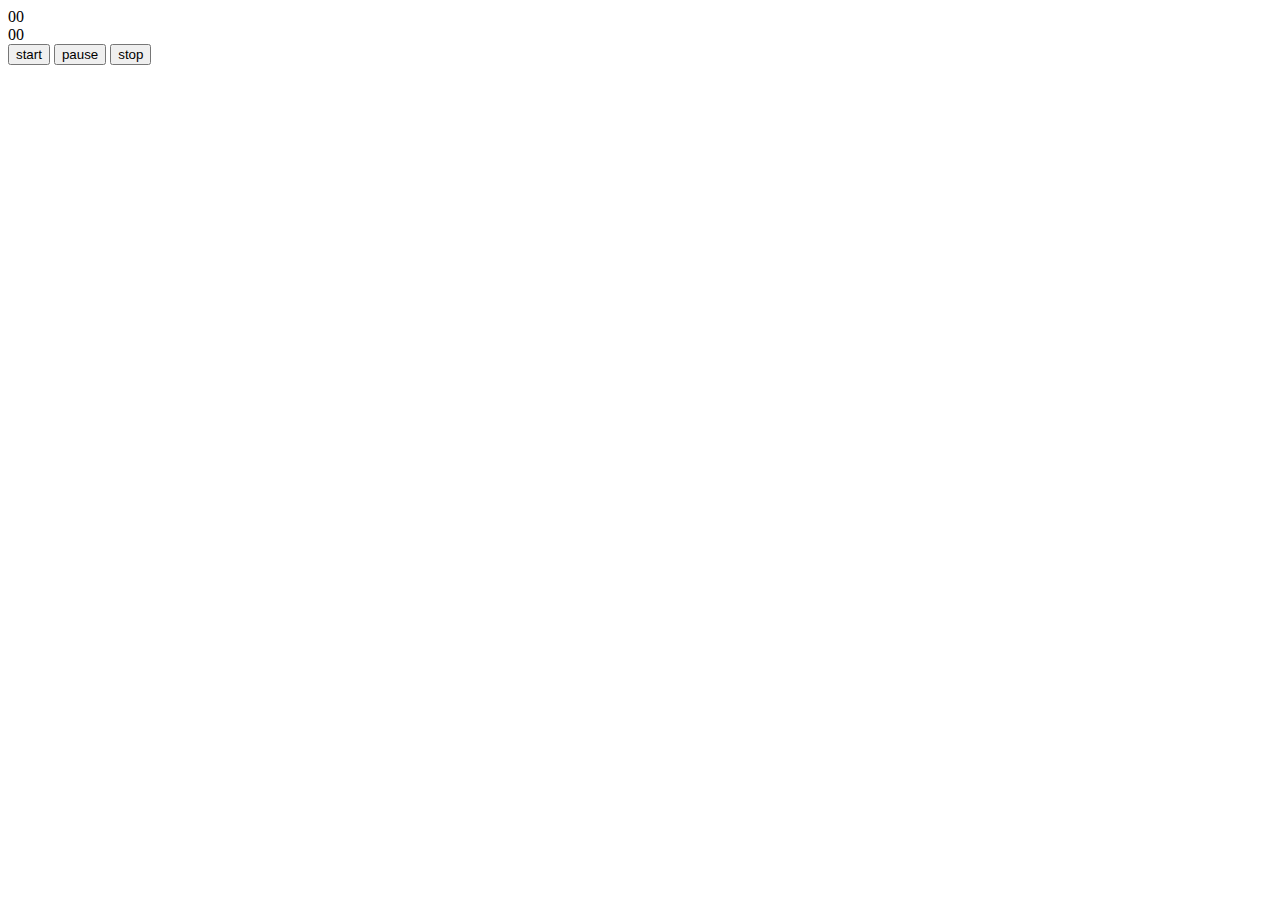
==== index.html @ 797378f3 "inndex.html" ====
<!DOCTYPE html>
<html lang="en">
<head>
    <meta charset="UTF-8">
    <meta http-equiv="X-UA-Compatible" content="IE=edge">
    <meta name="viewport" content="width=device-width, initial-scale=1.0">
    <title>timer</title>
</head>
<body class = "page">
    <div class="container">
        <div class="timer">
            <div class="timer__block">
                <div class="time minutes">00</div>
                <div class="title"></div>
            </div>

            <div class="timer__block">
                <div class="time seconds">00</div>
                <div class="title"></div>
            </div>
        </div>

        <div class="buttons">
            <button class="button start">start</button>
            <button class="button pause">pause</button>
            <button class="button stop">stop</button>
        </div>

    </div>
</body>
</html>
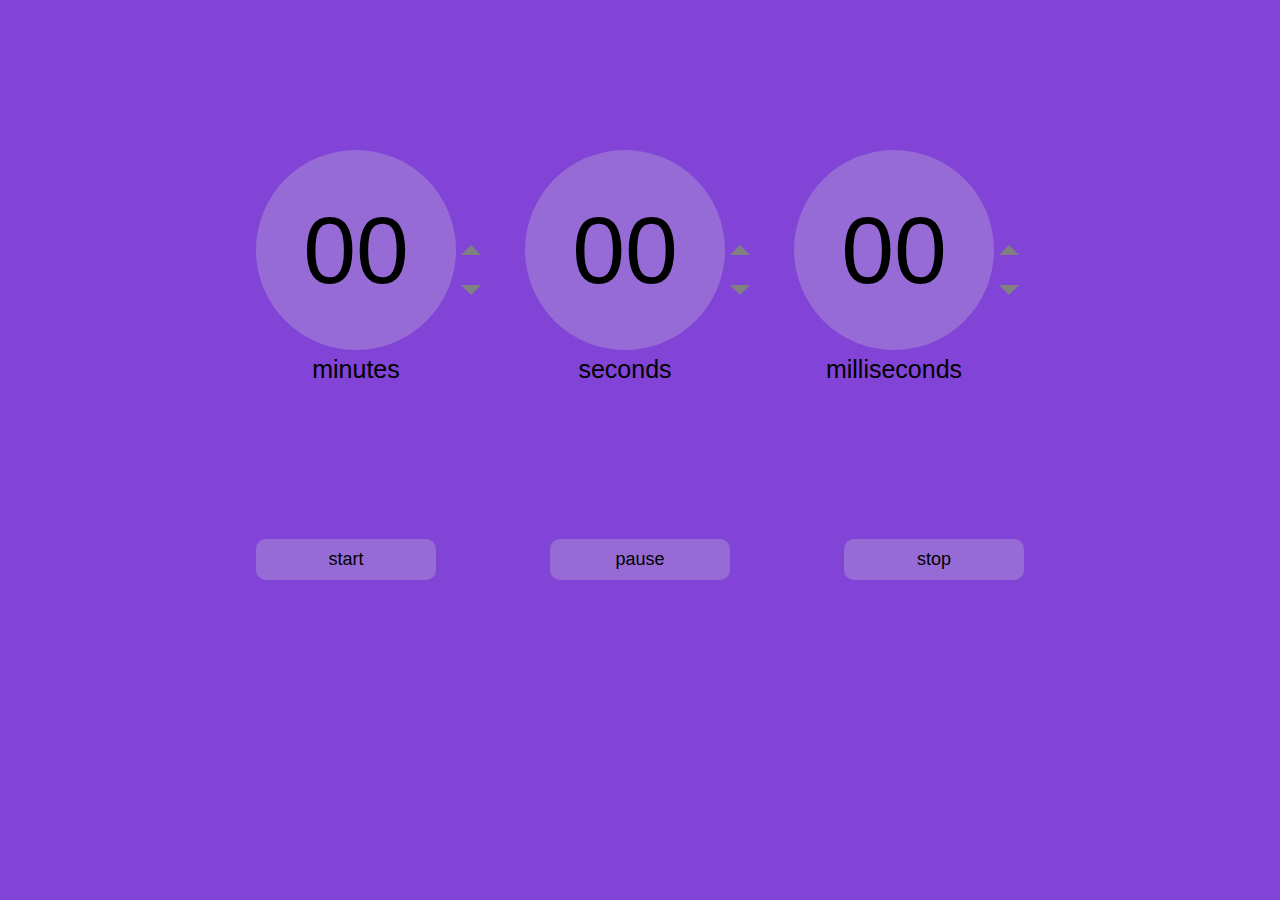
==== commit 6fa86cab: "start timer func" ====
--- a/index.html
+++ b/index.html
@@ -5,18 +5,44 @@
     <meta http-equiv="X-UA-Compatible" content="IE=edge">
     <meta name="viewport" content="width=device-width, initial-scale=1.0">
     <title>timer</title>
+    <link rel="stylesheet" href="./styles/style.css">
 </head>
 <body class = "page">
     <div class="container">
         <div class="timer">
             <div class="timer__block">
-                <div class="time minutes">00</div>
-                <div class="title"></div>
+                <div>
+                    <div class="time minutes">00</div>
+                    <div class="title">minutes</div>
+                </div>
+                <div class="timer__buttons">
+                    <button class="time-up"></button>
+                    <button class="time-down"></button>
+                </div>
             </div>
 
             <div class="timer__block">
-                <div class="time seconds">00</div>
-                <div class="title"></div>
+                <div>
+                    <div class="time seconds">00</div>
+                    <div class="title">seconds</div>
+                </div>
+
+                <div class="timer__buttons">
+                    <button class="time-up"></button>
+                    <button class="time-down"></button>
+                </div>
+            </div>
+
+            <div class="timer__block">
+                <div>
+                    <div class="time milliseconds">00</div>
+                    <div class="title">milliseconds</div>
+                </div>
+
+                <div class="timer__buttons">
+                    <button class="time-up"></button>
+                    <button class="time-down"></button>
+                </div>
             </div>
         </div>
 
@@ -27,5 +53,6 @@
         </div>
 
     </div>
+    <script src="./scripts/script.js"></script>
 </body>
 </html>--- a/styles/style.css
+++ b/styles/style.css
@@ -0,0 +1,89 @@
+.page {
+  font-family: "Open Sans", arial, sans-serif;
+  margin: 0;
+  padding: 0;
+  box-sizing: border-box;
+  background-color: #8144D6;
+}
+
+.container {
+  width: 60%;
+  height: 100%;
+  margin: 0 auto;
+  margin-top: 150px;
+}
+
+.timer {
+  display: flex;
+  justify-content: space-between;
+  flex-direction: row;
+  align-items: center;
+  width: 100%;
+}
+.timer__block {
+  display: flex;
+  justify-content: space-between;
+  flex-direction: row;
+  align-items: center;
+}
+.timer__block .time {
+  background-color: #976BD6;
+  display: flex;
+  justify-content: center;
+  align-items: center;
+  color: black;
+  height: 200px;
+  width: 200px;
+  border-radius: 50%;
+  font-size: 95px;
+}
+.timer__block .title {
+  padding: 5px;
+  text-align: center;
+  color: black;
+  font-size: 25px;
+}
+.timer__block .timer__buttons {
+  display: flex;
+  flex-direction: column;
+  padding: 5px;
+}
+.timer__block .timer__buttons .time-up {
+  width: 0px;
+  height: 0px;
+  border: 10px solid transparent;
+  border-bottom: 10px solid gray;
+  background-color: inherit;
+  padding: 0;
+  margin-bottom: 30px;
+}
+.timer__block .timer__buttons .time-down {
+  width: 0px;
+  height: 0px;
+  border: 10px solid transparent;
+  border-top: 10px solid gray;
+  background-color: inherit;
+  padding: 0;
+}
+
+.buttons {
+  display: flex;
+  justify-content: space-between;
+  align-items: center;
+  max-width: 800px;
+  margin: 0 auto;
+  margin-top: 150px;
+}
+.buttons .button {
+  background-color: #976BD6;
+  border: none;
+  border-radius: 10px;
+  font-size: 18px;
+  padding: 10px;
+  width: 180px;
+  transition: 0.3s ease-in-out;
+}
+.buttons .button:hover {
+  opacity: 0.6;
+  cursor: pointer;
+}/*# sourceMappingURL=style.css.map */